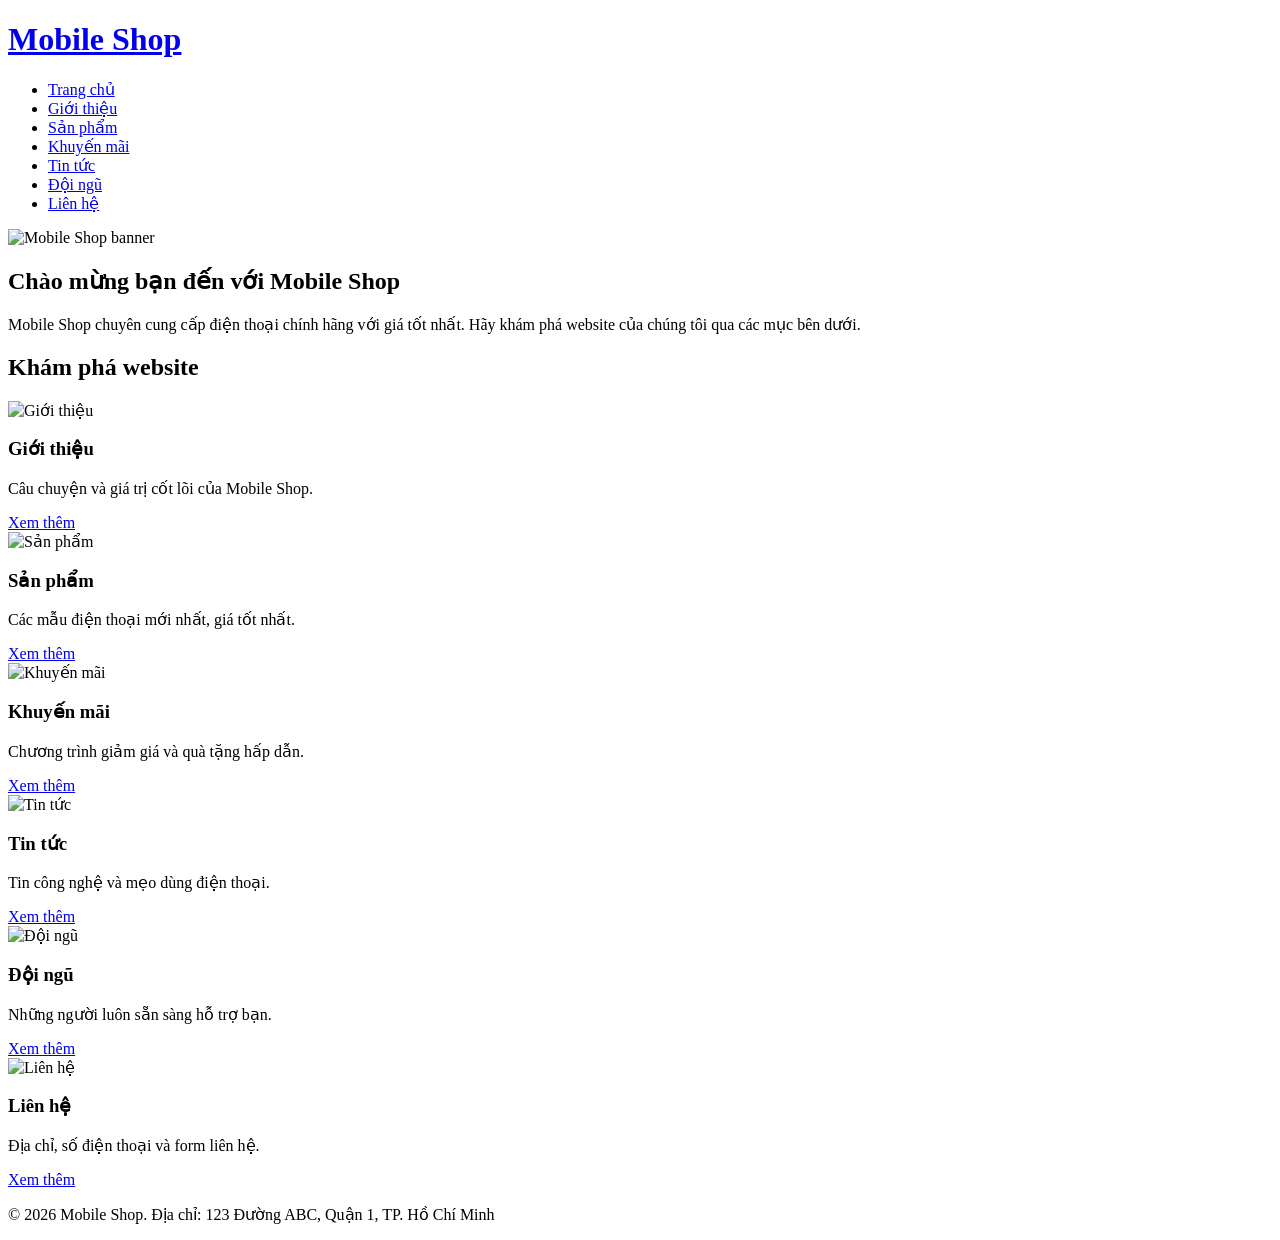
==== index.html/index.html @ b16ff661 "feat: add initial project structure with HTML pages and CSS stylesheets" ====
<!DOCTYPE html>
<html lang="vi">

<head>
    <meta charset="UTF-8">
    <title>Mobile Shop - Trang chủ</title>
    <link rel="stylesheet" href="css/common.css">
    <link rel="stylesheet" href="css/home.css">
</head>

<body>
    <div class="container">
        <!-- ===== HEADER (giống nhau ở mọi trang) ===== -->
        <div class="header">
            <h1 class="logo"><a href="index.html">Mobile Shop</a></h1>
            <ul class="menu">
                <li><a href="index.html">Trang chủ</a></li>
                <li><a href="gioi-thieu.html">Giới thiệu</a></li>
                <li><a href="san-pham.html">Sản phẩm</a></li>
                <li><a href="khuyen-mai.html">Khuyến mãi</a></li>
                <li><a href="tin-tuc.html">Tin tức</a></li>
                <li><a href="doi-ngu.html">Đội ngũ</a></li>
                <li><a href="lien-he.html">Liên hệ</a></li>
            </ul>
            <div class="clear"></div>
        </div>
        <!-- ===== BANNER ===== -->
        <div class="banner">
            <img src="images/banner.png" alt="Mobile Shop banner">
        </div>
        <!-- ===== LỜI CHÀO ===== -->
        <div class="intro">
            <h2>Chào mừng bạn đến với Mobile Shop</h2>
            <p>Mobile Shop chuyên cung cấp điện thoại chính hãng với giá tốt nhất.
                Hãy khám phá website của chúng tôi qua các mục bên dưới.</p>
        </div>
        <!-- ===== CÁC MỤC CỦA WEBSITE ===== -->
        <div class="section">
            <h2 class="section-title">Khám phá website</h2>
            <div class="card">
                <img src="images/icon-gioi-thieu.png" alt="Giới thiệu">
                <h3>Giới thiệu</h3>
                <p>Câu chuyện và giá trị cốt lõi của Mobile Shop.</p>
                <a href="gioi-thieu.html" class="btn">Xem thêm</a>
            </div>

            <div class="card">
                <img src="images/icon-san-pham.png" alt="Sản phẩm">
                <h3>Sản phẩm</h3>
                <p>Các mẫu điện thoại mới nhất, giá tốt nhất.</p>
                <a href="san-pham.html" class="btn">Xem thêm</a>
            </div>

            <div class="card">
                <img src="images/icon-khuyen-mai.png" alt="Khuyến mãi">
                <h3>Khuyến mãi</h3>
                <p>Chương trình giảm giá và quà tặng hấp dẫn.</p>
                <a href="khuyen-mai.html" class="btn">Xem thêm</a>
            </div>

            <div class="card">
                <img src="images/icon-tin-tuc.png" alt="Tin tức">
                <h3>Tin tức</h3>
                <p>Tin công nghệ và mẹo dùng điện thoại.</p>
                <a href="tin-tuc.html" class="btn">Xem thêm</a>
            </div>

            <div class="card">
                <img src="images/icon-doi-ngu.png" alt="Đội ngũ">
                <h3>Đội ngũ</h3>
                <p>Những người luôn sẵn sàng hỗ trợ bạn.</p>
                <a href="doi-ngu.html" class="btn">Xem thêm</a>
            </div>

            <div class="card">
                <img src="images/icon-lien-he.png" alt="Liên hệ">
                <h3>Liên hệ</h3>
                <p>Địa chỉ, số điện thoại và form liên hệ.</p>
                <a href="lien-he.html" class="btn">Xem thêm</a>
            </div>

            <div class="clear"></div>
        </div>

        <!-- ===== FOOTER (giống nhau ở mọi trang) ===== -->
        <div class="footer">
            <p>&copy; 2026 Mobile Shop. Địa chỉ: 123 Đường ABC, Quận 1, TP. Hồ Chí

                Minh</p>
        </div>

    </div>
</body>

</html>
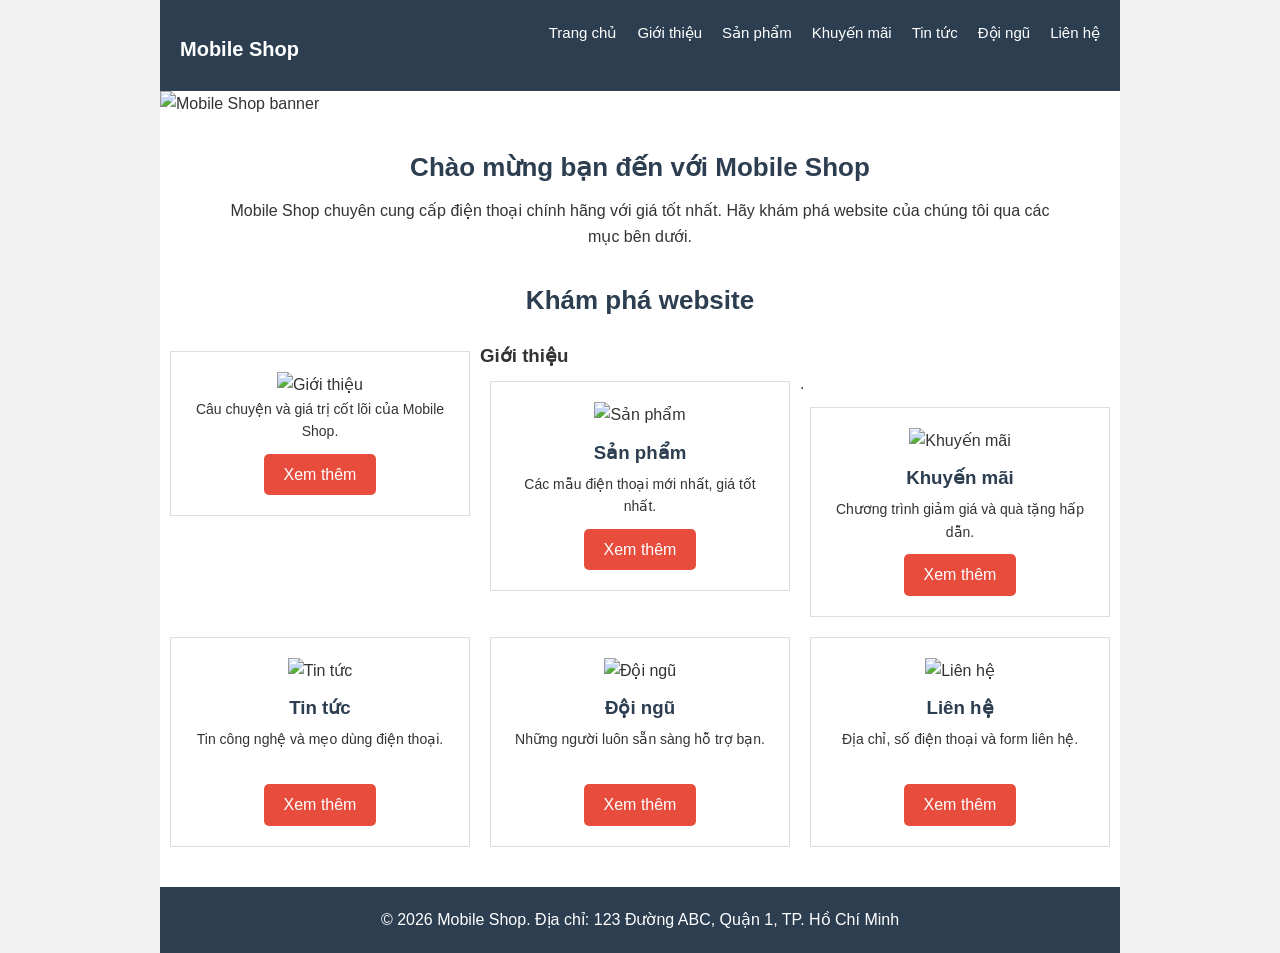
==== commit 8f030cca: "feat: add website pages and stylesheet structures for mobile shop" ====
--- a/index.html/index.html
+++ b/index.html/index.html
@@ -6,6 +6,192 @@
     <title>Mobile Shop - Trang chủ</title>
     <link rel="stylesheet" href="css/common.css">
     <link rel="stylesheet" href="css/home.css">
+    <style>
+        /*===== CSS Dùng chung cho tất cả các trang =====*/
+
+        /* 1. Thiết kế chung */
+        * {
+            margin: 0;
+            padding: 0;
+            box-sizing: border-box;
+
+        }
+
+        body {
+            font-family: Arial, sans-serif;
+            background-color: #f2f2f2;
+            color: #333;
+            line-height: 1.6;
+
+        }
+
+        .container {
+            width: 960px;
+            margin: 0 auto;
+            background-color: #ffffff;
+
+        }
+
+        .clear {
+            clear: both;
+
+        }
+
+        /* 2. Header - Menu */
+
+        .header {
+            background-color: #2c3e50;
+            padding: 20px;
+
+        }
+
+        .logo {
+            float: left;
+
+        }
+
+        .logo a {
+            color: #ffffff;
+            font-size: 20px;
+            text-decoration: none;
+            ;
+        }
+
+        .menu {
+            float: right;
+            list-style: none;
+            margin-left: 15px;
+
+        }
+
+        .menu li {
+            float: left;
+            margin-left: 20px;
+
+        }
+
+        .menu li a {
+            color: #ffffff;
+            text-decoration: none;
+            font-size: 15px;
+
+        }
+
+        .menu li a:hover {
+            color: #f39c12;
+
+        }
+
+        /* 3.Tiêu đề trang con */
+
+        .page-title {
+            background-color: #f39c12;
+            color: #ffffff;
+            text-align: center;
+            padding: 30px 20px;
+
+        }
+
+        .page-title h2 {
+            font-size: 30px;
+
+        }
+
+        .page-title a {
+            color: #ffffff;
+
+        }
+
+        /* 4.Khối nội dung và tiêu đề khối */
+
+        .section {
+
+            padding: 30px 0;
+
+        }
+
+        .section-title {
+            text-align: center;
+            color: #2c3e50;
+            font-size: 26px;
+            margin-bottom: 20px;
+
+        }
+
+        /* 5.Nút bấm dùng chung */
+        .btn {
+            display: inline-block;
+            background-color: #e74c3c;
+            color: #ffffff;
+            padding: 8px 20px;
+            text-decoration: none;
+            border-radius: 5px;
+
+        }
+
+        .btn:hover {
+            background-color: #c0392b;
+
+        }
+
+        /* 6. Footer */
+        .footer {
+            background-color: #2c3e50;
+            color: #ffffff;
+            text-align: center;
+            padding: 20px;
+
+        }
+
+        /* ===== CSS RIÊNG CHO TRANG CHỦ =====*/
+
+        /* Banner */
+        .banner img {
+            width: 100%;
+            display: block;
+        }
+
+        /* Lời chào */
+
+        .intro {
+            text-align: center;
+            padding: 30px 60px 0 60px;
+        }
+
+        .intro h2 {
+            color: #2c3e50;
+            font-size: 26px;
+            margin-bottom: 10px;
+        }
+
+        /* Thẻ giới thiệu các trang con */
+
+        .card {
+            float: left;
+            width: 300px;
+            margin: 10px;
+            border: 1px solid #dddddd;
+            padding: 20px;
+            text-align: center;
+
+        }
+
+        .card img {
+            width: 80px;
+        }
+
+        .card h3 {
+            color: #2c3e50;
+            margin: 10px 0 5px 0;
+        }
+
+        .card p {
+            font-size: 14px;
+            height: 46px;
+            margin-bottom: 10px;
+        }
+    </style>
+
 </head>
 
 <body>
@@ -39,11 +225,10 @@
             <h2 class="section-title">Khám phá website</h2>
             <div class="card">
                 <img src="images/icon-gioi-thieu.png" alt="Giới thiệu">
-                <h3>Giới thiệu</h3>
                 <p>Câu chuyện và giá trị cốt lõi của Mobile Shop.</p>
                 <a href="gioi-thieu.html" class="btn">Xem thêm</a>
             </div>
-
+            <h3>Giới thiệu</h3>.
             <div class="card">
                 <img src="images/icon-san-pham.png" alt="Sản phẩm">
                 <h3>Sản phẩm</h3>
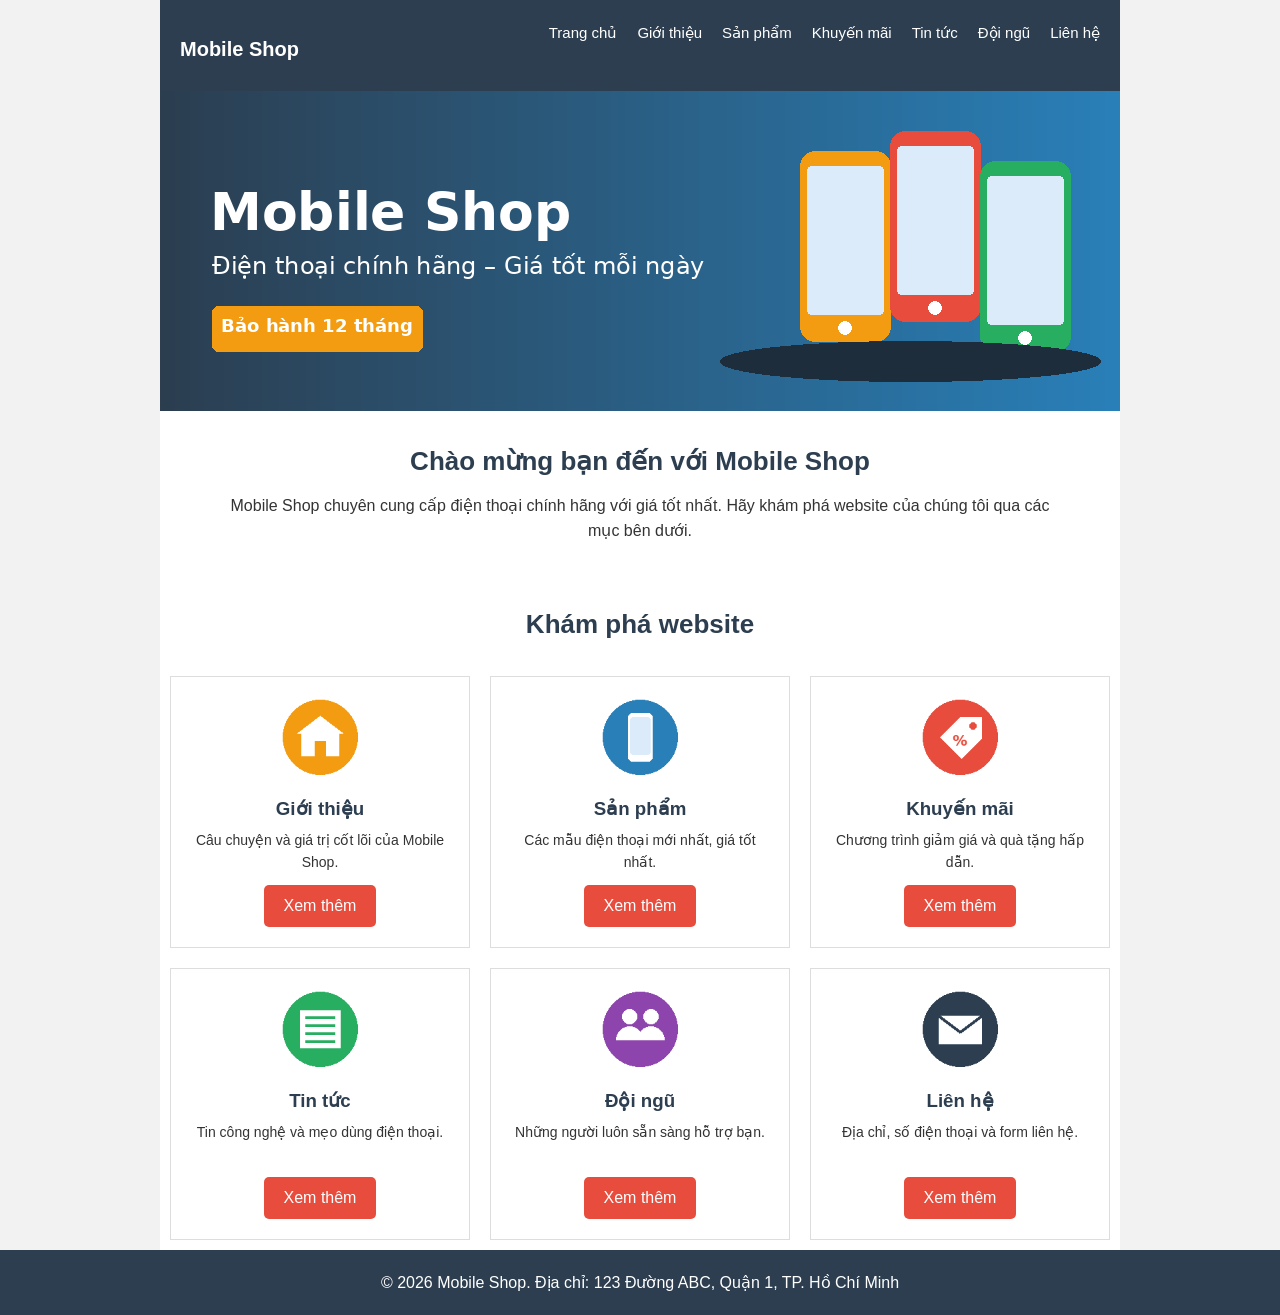
==== commit 51e23511: "feat: add team page and update header layout and styling across pages" ====
--- a/index.html/index.html
+++ b/index.html/index.html
@@ -212,7 +212,7 @@
         </div>
         <!-- ===== BANNER ===== -->
         <div class="banner">
-            <img src="images/banner.png" alt="Mobile Shop banner">
+            <img src="/banner.png" alt="Mobile Shop banner">
         </div>
         <!-- ===== LỜI CHÀO ===== -->
         <div class="intro">
@@ -221,58 +221,57 @@
                 Hãy khám phá website của chúng tôi qua các mục bên dưới.</p>
         </div>
         <!-- ===== CÁC MỤC CỦA WEBSITE ===== -->
-        <div class="section">
-            <h2 class="section-title">Khám phá website</h2>
-            <div class="card">
-                <img src="images/icon-gioi-thieu.png" alt="Giới thiệu">
-                <p>Câu chuyện và giá trị cốt lõi của Mobile Shop.</p>
-                <a href="gioi-thieu.html" class="btn">Xem thêm</a>
-            </div>
-            <h3>Giới thiệu</h3>.
-            <div class="card">
-                <img src="images/icon-san-pham.png" alt="Sản phẩm">
-                <h3>Sản phẩm</h3>
-                <p>Các mẫu điện thoại mới nhất, giá tốt nhất.</p>
-                <a href="san-pham.html" class="btn">Xem thêm</a>
-            </div>
-
-            <div class="card">
-                <img src="images/icon-khuyen-mai.png" alt="Khuyến mãi">
-                <h3>Khuyến mãi</h3>
-                <p>Chương trình giảm giá và quà tặng hấp dẫn.</p>
-                <a href="khuyen-mai.html" class="btn">Xem thêm</a>
-            </div>
-
-            <div class="card">
-                <img src="images/icon-tin-tuc.png" alt="Tin tức">
-                <h3>Tin tức</h3>
-                <p>Tin công nghệ và mẹo dùng điện thoại.</p>
-                <a href="tin-tuc.html" class="btn">Xem thêm</a>
-            </div>
-
-            <div class="card">
-                <img src="images/icon-doi-ngu.png" alt="Đội ngũ">
-                <h3>Đội ngũ</h3>
-                <p>Những người luôn sẵn sàng hỗ trợ bạn.</p>
-                <a href="doi-ngu.html" class="btn">Xem thêm</a>
-            </div>
-
-            <div class="card">
-                <img src="images/icon-lien-he.png" alt="Liên hệ">
-                <h3>Liên hệ</h3>
-                <p>Địa chỉ, số điện thoại và form liên hệ.</p>
-                <a href="lien-he.html" class="btn">Xem thêm</a>
-            </div>
-
-            <div class="clear"></div>
-        </div>
-
-        <!-- ===== FOOTER (giống nhau ở mọi trang) ===== -->
-        <div class="footer">
-            <p>&copy; 2026 Mobile Shop. Địa chỉ: 123 Đường ABC, Quận 1, TP. Hồ Chí
-
-                Minh</p>
-        </div>
+        <div class="section"></div>
+        <h2 class="section-title">Khám phá website</h2>
+        <div class="card">
+            <img src="/icon-gioi-thieu.png" alt="Giới thiệu">
+            <h3>Giới thiệu</h3>
+            <p>Câu chuyện và giá trị cốt lõi của Mobile Shop.</p>
+            <a href="gioi-thieu.html" class="btn">Xem thêm</a>
+        </div>
+
+        <div class="card">
+            <img src="/icon-san-pham.png" alt="Sản phẩm">
+            <h3>Sản phẩm</h3>
+            <p>Các mẫu điện thoại mới nhất, giá tốt nhất.</p>
+            <a href="san-pham.html" class="btn">Xem thêm</a>
+        </div>
+
+        <div class="card">
+            <img src="/icon-khuyen-mai.png" alt="Khuyến mãi">
+            <h3>Khuyến mãi</h3>
+            <p>Chương trình giảm giá và quà tặng hấp dẫn.</p>
+            <a href="khuyen-mai.html" class="btn">Xem thêm</a>
+        </div>
+
+        <div class="card">
+            <img src="/icon-tin-tuc.png" alt="Tin tức">
+            <h3>Tin tức</h3>
+            <p>Tin công nghệ và mẹo dùng điện thoại.</p>
+            <a href="tin-tuc.html" class="btn">Xem thêm</a>
+        </div>
+        <div class="card">
+            <img src="/icon-doi-ngu.png" alt="Đội ngũ">
+            <h3>Đội ngũ</h3>
+            <p>Những người luôn sẵn sàng hỗ trợ bạn.</p>
+            <a href="doi-ngu.html" class="btn">Xem thêm</a>
+        </div>
+
+        <div class="card">
+            <img src="/icon-lien-he.png" alt="Liên hệ">
+            <h3>Liên hệ</h3>
+            <p>Địa chỉ, số điện thoại và form liên hệ.</p>
+            <a href="lien-he.html" class="btn">Xem thêm</a>
+        </div>
+
+        <div class="clear"></div>
+    </div>
+    <!-- ===== FOOTER (giống nhau ở mọi trang) ===== -->
+    <div class="footer">
+        <p>&copy; 2026 Mobile Shop. Địa chỉ: 123 Đường ABC, Quận 1, TP. Hồ Chí
+
+            Minh</p>
+    </div>
 
     </div>
 </body>
